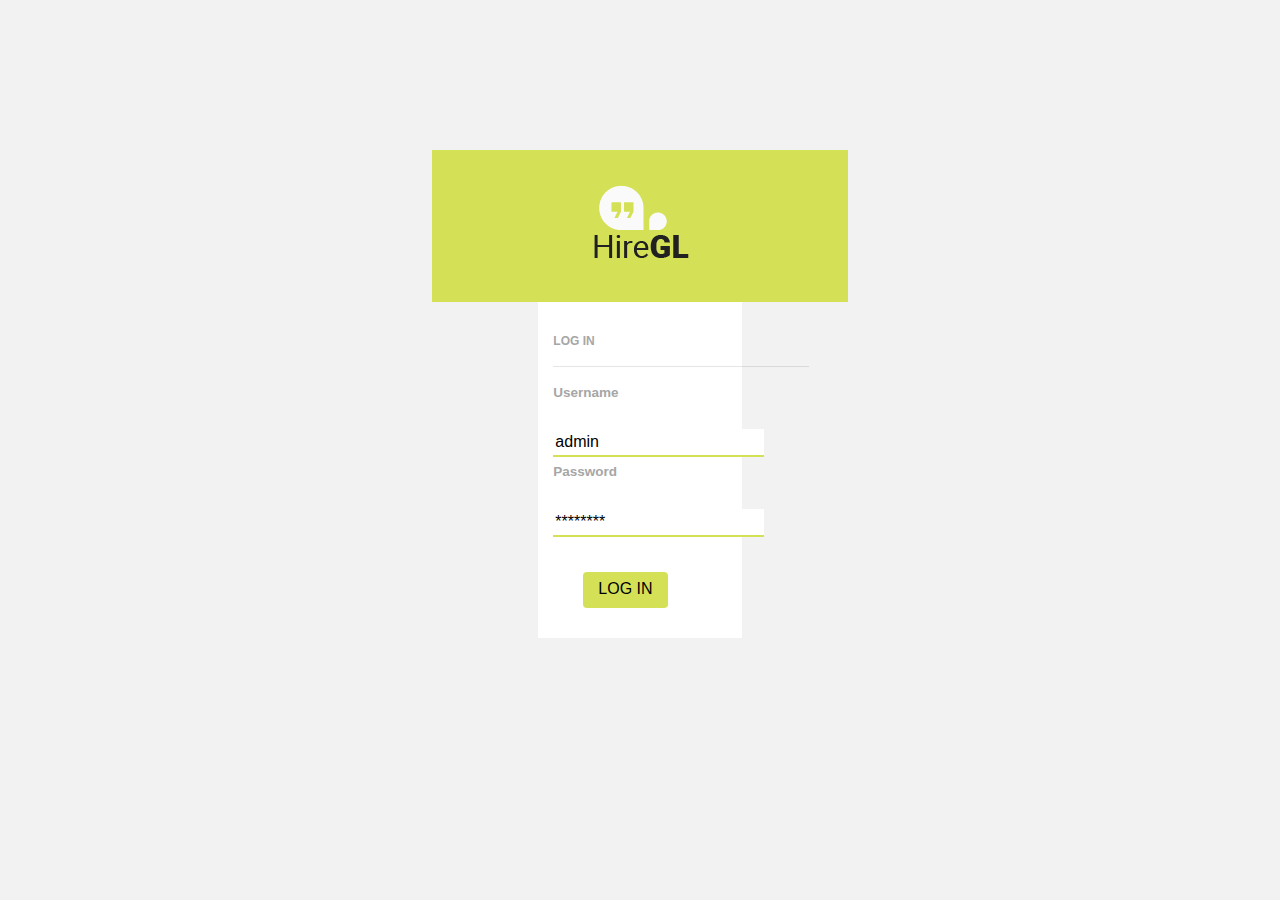
==== index.html @ 939ccf52 "added Website" ====
<html>
	<html lang="en">
<head>
  <meta charset="utf-8">
  <meta name="viewport" content="width=device-width, initial-scale=1">
  	<link rel="stylesheet" href="https://maxcdn.bootstrapcdn.com/bootstrap/4.0.0/css/bootstrap.min.css">
  	<script src="https://ajax.googleapis.com/ajax/libs/jquery/3.3.1/jquery.min.js"></script>
  	<script src="https://cdnjs.cloudflare.com/ajax/libs/popper.js/1.12.9/umd/popper.min.js"></script>
  	<script src="https://maxcdn.bootstrapcdn.com/bootstrap/4.0.0/js/bootstrap.min.js"></script>
	<link rel="stylesheet" href="style.css">
	<script src="jquery-3.2.1.min.js"></script>
</head>

<body id="body">

	<div id="value">
	<div class="container">
  	<div class="row justify-content-md-center">
    <div class="col col-lg-2">
    </div>
    <div class="col-12 col-md-auto">
      <img  src="hiregl_logo.png" id="logo1">
    </div>
    <div class="col col-lg-2">
    </div>
	</div>
	</div>

	<div id="formular">
    <div class="row">
    <div class="col-md-4"></div>
    <div id="form" class="col-md-4">
    <div class="formContent"><p id="login">LOG IN</p><hr></div>
    <div class="formContent">
        <p class="textForm">Username</p><br>
        <input type="text" placeholder="admin" id="username">
    </div>
    <div class="formContent">
        <p class="textForm">Password</p><br>
        <input type="password" placeholder="********" id="password">
    </div>
	
	
		<input type="button" border="1" name="btn" id="btn1" value="LOG IN">
	</div>
	</div>
	</div>
	</div>
	

	
</body>
</html>
---- style.css ----
#body {
    background-color: #f2f2f2;
}

#logo1 {
    background-color: #d4e157;
    padding-bottom: 35px;
    padding-top: 35px;
    padding-right: 150.5px;
    padding-left: 150.5px;
}

#value {
	margin: 150px auto;
}

#form {
    background-color: white;
    text-align: left;
}

.formContent {
    width: 20vw;
    margin: 5px auto;
    text-align: left;
}

#login{
	margin-top: 30px;
	font-size: 12px;
	color: #a6a6a6;
	font-weight: bold;
}

.textForm {
    color: #a6a6a6;
    font-size: 13.5px;
    margin: 2px auto;
    font-weight: bold;
}

hr {
    margin-top: 1px;
}

input {
    border: none;
    border-bottom: 2px solid #d4e157;
}

#btn1{
	background-color: #d4e157;
	font-style: color: black;
	margin: 30px;
	padding-left: 15px;
	padding-right: 15px;
	padding-top: 5px;
	padding-bottom: 5px;
	text-align: center;
	border-radius: 4px;
}

::placeholder {
    color: black;
    opacity: 1; /* Firefox */
}

#formular{
	padding-left: 350px;
	padding-right: 350px;
}
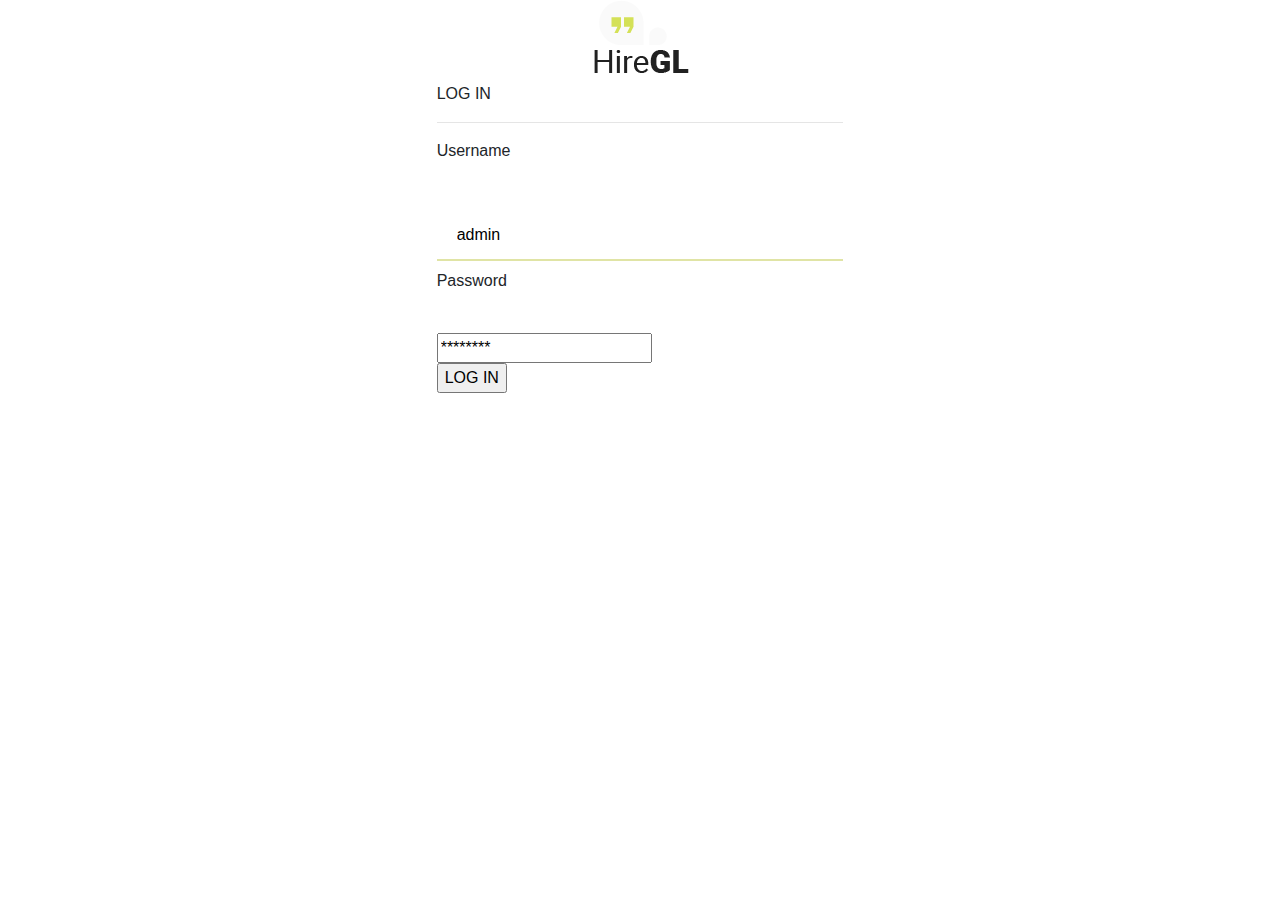
==== commit d9d2de78: "added page2" ====
--- a/index.html
+++ b/index.html
@@ -7,8 +7,10 @@
   	<script src="https://ajax.googleapis.com/ajax/libs/jquery/3.3.1/jquery.min.js"></script>
   	<script src="https://cdnjs.cloudflare.com/ajax/libs/popper.js/1.12.9/umd/popper.min.js"></script>
   	<script src="https://maxcdn.bootstrapcdn.com/bootstrap/4.0.0/js/bootstrap.min.js"></script>
-	<link rel="stylesheet" href="style.css">
+	<link rel="stylesheet" href="style/style.css">
 	<script src="jquery-3.2.1.min.js"></script>
+  <script type="text/javascript" src="script.js"></script>
+  <title>HireGL Project</title>
 </head>
 
 <body id="body">
@@ -19,7 +21,7 @@
     <div class="col col-lg-2">
     </div>
     <div class="col-12 col-md-auto">
-      <img  src="hiregl_logo.png" id="logo1">
+      <img  src="img/hiregl_logo.png" id="logo2">
     </div>
     <div class="col col-lg-2">
     </div>
@@ -42,11 +44,11 @@
 	
 	
 		<input type="button" border="1" name="btn" id="btn1" value="LOG IN">
-	</div>
-	</div>
-	</div>
-	</div>
-	
+	     
+         </div>  <!-- form & col md 4 -->
+	          </div> <!-- row -->
+	             </div> <!-- formular -->
+	                  </div> <!-- value -->
 
 	
 </body>
--- a/style/style.css
+++ b/style/style.css
@@ -0,0 +1,100 @@
+#logo1{
+  background-color: #CEDC51;
+  text-align: center;
+  box-shadow: 0px 0px 1px 0px rgba(181,163,181,1);
+  position: static;
+  padding: 3vh;
+}
+
+::placeholder {
+    color: black;
+    opacity: 1; /* Firefox */
+}
+
+ul{
+    background-color: #fafafa;
+    height: 81.5vh;
+    text-align: center;
+    box-shadow: 0px 0px 1px 0px rgba(181,163,181,1);
+
+}
+
+.size{
+	font-size: 12px;
+    opacity: 0.5;
+}
+
+input[type=text] {
+    width: 100%;
+    padding: 12px 20px;
+    margin: 8px 0;
+    box-sizing: border-box;
+    border: none;
+    border-bottom: 2px solid #E0E4A5;
+    margin-top:8px;
+}
+
+
+input[type=textarea],#notes {
+    width: 100%;
+    padding: 12px 20px;
+    margin: 8px 0;
+    box-sizing: border-box;
+    border: none;
+    border-bottom: 2px solid #E0E4A5;
+    margin-top:8px;
+}
+
+input[type=date] {
+    width: 100%;
+    padding: 12px 20px;
+    margin: 8px 0;
+    box-sizing: border-box;
+    border: none;
+    border-bottom: 2px solid #E0E4A5;
+    margin-top:8px;
+}
+
+#editInterview{
+	background-color: #ececec;
+	text-align: left;
+	font-size: 50px;
+    padding: 3.5vh;
+    color: grey;
+    box-shadow: 0px 0px 1px 0px rgba(181,163,181,1);
+}
+
+.site-footer {
+  background: #e9ecee;
+  padding: 3.2vh;
+}
+
+.btn{
+
+    padding: 8px 32px;
+    display: block;
+    font-size: 16px;
+    margin-left: auto;
+    background-color: #d4f157;
+    border:#d4f157;
+    position: relative;
+    color: black;
+ }
+
+#save{
+    float:right;
+}
+
+ #cancel{
+
+    margin-right: 150px;
+}
+
+#cinterview{
+    float:left;
+}
+
+.clr{
+    color: black;
+    font-weight: bold;
+}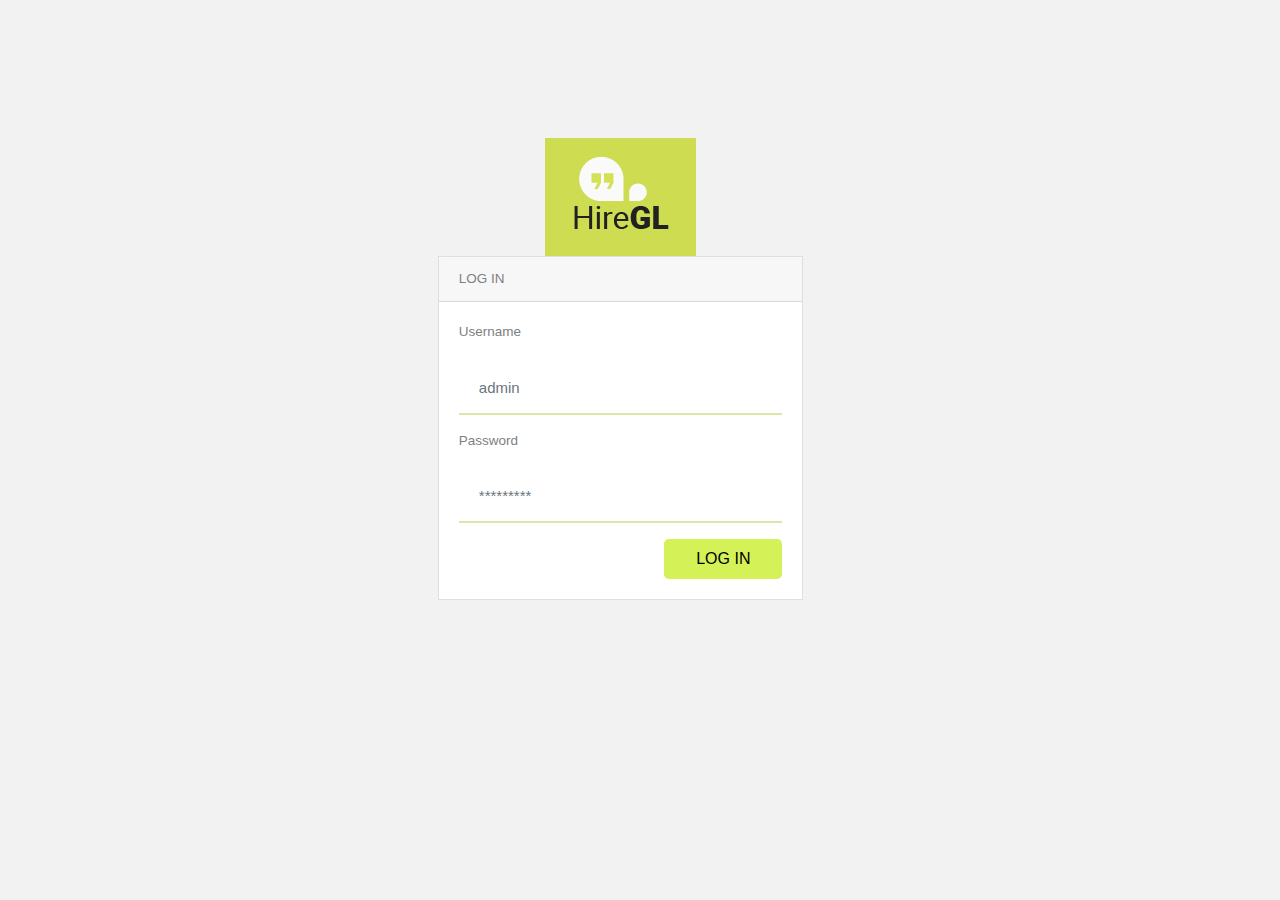
==== commit b066f3df: "fixed login" ====
--- a/index.html
+++ b/index.html
@@ -9,46 +9,57 @@
   	<script src="https://maxcdn.bootstrapcdn.com/bootstrap/4.0.0/js/bootstrap.min.js"></script>
 	<link rel="stylesheet" href="style/style.css">
 	<script src="jquery-3.2.1.min.js"></script>
-  <script type="text/javascript" src="script.js"></script>
+  <script type="text/javascript" src="script/script.js"></script>
   <title>HireGL Project</title>
 </head>
 
-<body id="body">
+<body id="body1">
 
-	<div id="value">
-	<div class="container">
-  	<div class="row justify-content-md-center">
-    <div class="col col-lg-2">
+    <div class="container py-5">
+    <div class="row">
+        <div class="col-sm-9">
+            <h2 class="text-center text-white mb-0"><div id="padd"><img src="img/hiregl_logo.png" id="logo2"></div></h2>
+            <div class="row">
+                <div class="col-md-6 mx-auto">
+                    <span class="anchor" id="formLogin"></span>
+
+                    <!-- form card login -->
+                    <div class="card rounded-0">
+                        <div class="card-header">
+                            <h7 class="mb-0"><div class="cler">LOG IN</div></h7>
+                        </div>
+                        <div class="card-body">
+                            <form class="form" role="form" autocomplete="off" id="formLogin">
+                                <div class="form-group">
+                                    <label for="uname1"><div class="cler">Username</div></label>
+                                    <input type="text" class="form-control form-control-lg rounded-0" name="uname1" id="username" required="" placeholder="admin">
+                                    
+                                </div>
+                                <div class="form-group">
+                                    <label><div class="cler">Password</div></label>
+                                    <input type="password" class="form-control form-control-lg rounded-0" id="password" required="" autocomplete="new-password" placeholder="*********">
+                                    
+                                </div>
+                                 <div id="error">Invalid username or password</div> <button type="button" class="btn btn-success btn-lg float-right" id="button">LOG IN</button>
+                            </form>
+                        </div>
+                        <!--/card-block-->
+                    </div>
+                    <!-- /form card login -->
+
+                </div>
+
+
+            </div>
+            <!--/row-->
+
+        </div>
+        <!--/col-->
     </div>
-    <div class="col-12 col-md-auto">
-      <img  src="img/hiregl_logo.png" id="logo2">
-    </div>
-    <div class="col col-lg-2">
-    </div>
-	</div>
-	</div>
+    <!--/row-->
+</div>
+<!--/container-->
 
-	<div id="formular">
-    <div class="row">
-    <div class="col-md-4"></div>
-    <div id="form" class="col-md-4">
-    <div class="formContent"><p id="login">LOG IN</p><hr></div>
-    <div class="formContent">
-        <p class="textForm">Username</p><br>
-        <input type="text" placeholder="admin" id="username">
-    </div>
-    <div class="formContent">
-        <p class="textForm">Password</p><br>
-        <input type="password" placeholder="********" id="password">
-    </div>
-	
-	
-		<input type="button" border="1" name="btn" id="btn1" value="LOG IN">
-	     
-         </div>  <!-- form & col md 4 -->
-	          </div> <!-- row -->
-	             </div> <!-- formular -->
-	                  </div> <!-- value -->
 
 	
 </body>
--- a/style/style.css
+++ b/style/style.css
@@ -1,3 +1,8 @@
+#body1{
+    background-color: #f2f2f2;
+    margin-left: 25vh;
+}
+
 #logo1{
   background-color: #CEDC51;
   text-align: center;
@@ -6,9 +11,20 @@
   padding: 3vh;
 }
 
+#logo2{
+    background-color: #CEDC51;
+    padding: 2vh;
+    position: static;
+}
+
+#padd{
+    margin-top: 10vh;
+}
+
 ::placeholder {
     color: black;
     opacity: 1; /* Firefox */
+    font-size: 15px;
 }
 
 ul{
@@ -46,6 +62,16 @@
 }
 
 input[type=date] {
+    width: 100%;
+    padding: 12px 20px;
+    margin: 8px 0;
+    box-sizing: border-box;
+    border: none;
+    border-bottom: 2px solid #E0E4A5;
+    margin-top:8px;
+}
+
+input[type=password] {
     width: 100%;
     padding: 12px 20px;
     margin: 8px 0;
@@ -97,4 +123,15 @@
 .clr{
     color: black;
     font-weight: bold;
+}
+
+.cler{
+    font-size: 13.5px;
+    color: gray;
+}
+
+#error{
+    color: red;
+    text-align: left;
+    font-size: 13px;
 }